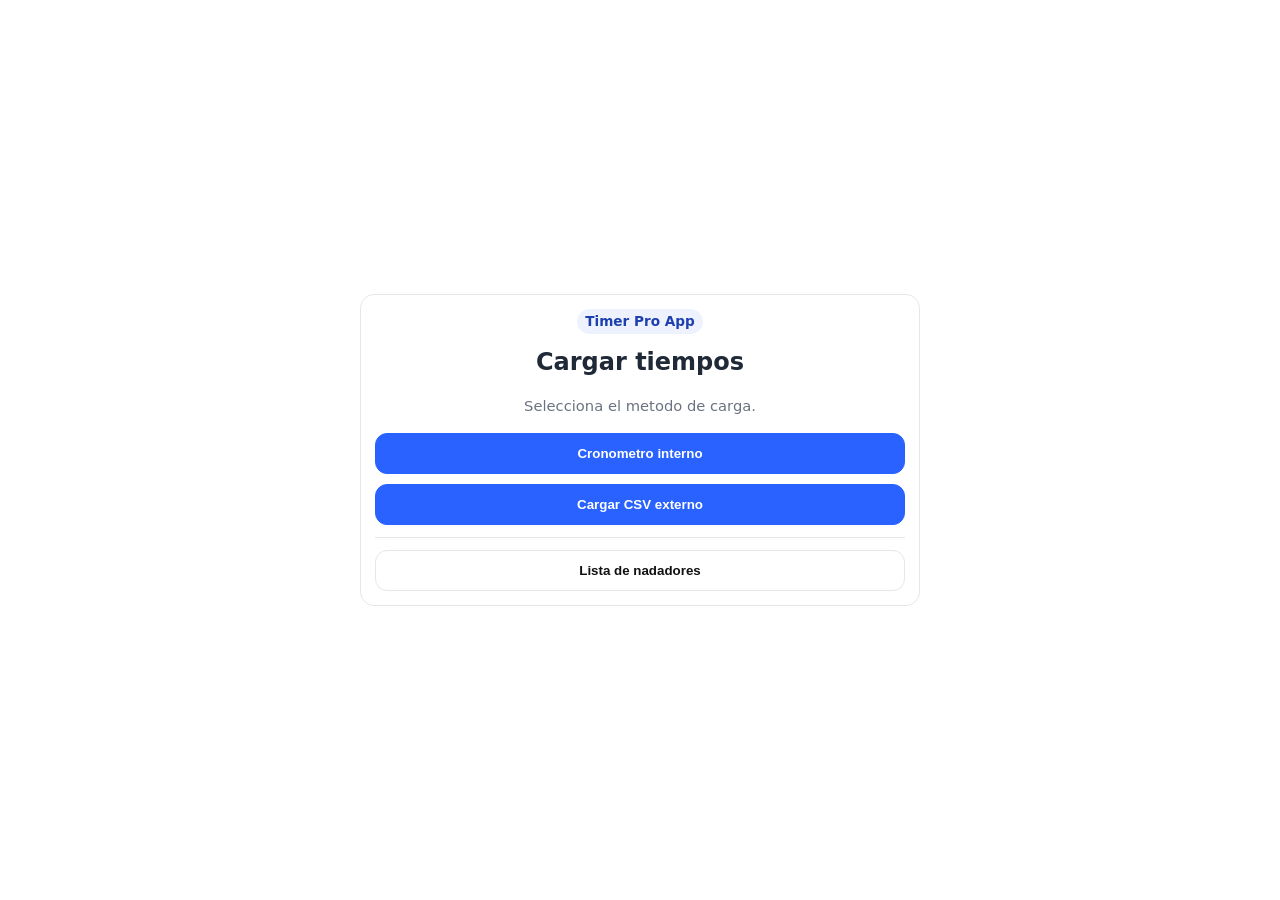
==== src/app/index.html @ 5144f735 "feat: inicio como selector de carga" ====
<!DOCTYPE html>
<html lang="es">

<head>
    <meta charset="UTF-8">
    <meta name="viewport" content="width=device-width, initial-scale=1" />
    <title>Timer Pro App</title>
    <link rel="stylesheet" href="../shared/css/base.css" />
    <link rel="stylesheet" href="./index.css" />
</head>

<body>
    <main class="container home-wrap">
        <section class="card home-card">
            <div class="home-head">
                <span class="pill">Timer Pro App</span>
                <h1>Cargar tiempos</h1>
                <p class="muted">Selecciona el metodo de carga.</p>
            </div>

            <div class="home-actions">
                <button id="btnCronometro" class="btn primary">Cronometro interno</button>
                <button id="btnCargaExterna" class="btn primary">Cargar CSV externo</button>
            </div>

            <hr class="home-divider">

            <div class="home-actions">
                <button id="btnListaNadadores" class="btn light">Lista de nadadores</button>
            </div>
        </section>
    </main>

    <script src="../shared/js/navigation.js"></script>
    <script src="./index.js"></script>
</body>

</html>
---- src/shared/css/base.css ----
:root{
  --bg:#ffffff; --txt:#1f2937; --muted:#6b7280; --card:#ffffff; --border:#e5e7eb;
  --brand:#2962FF; --accent:#FF6D00; --ok:#43A047; --danger:#C62828;
}
*{box-sizing:border-box}
html,body{margin:0;padding:0;background:var(--bg);color:var(--txt);font:16px/1.5 system-ui,-apple-system,Segoe UI,Roboto,Ubuntu,Cantarell,Noto Sans,sans-serif}

/* Header */
header{padding:12px 16px;border-bottom:1px solid var(--border);display:flex;align-items:center;gap:12px}
header .title{font-size:1.1rem;font-weight:800;margin-right:auto}
nav a{color:var(--brand);text-decoration:none;margin-right:10px;font-weight:700}

/* Container */
.container{max-width:720px;margin:0 auto;padding:14px}

/* Cards */
.card{background:var(--card);border:1px solid var(--border);border-radius:14px;padding:12px}
.subtitle{color:#374151;font-weight:800;margin:6px 0}
.help,.muted{color:var(--muted);font-size:.92rem}

/* Buttons */
.btn{display:inline-block;padding:12px 14px;border-radius:12px;border:1px solid var(--border);background:#fff;font-weight:800;color:#111;text-decoration:none}
.btn.primary{background:var(--brand);border-color:var(--brand);color:#fff}
.btn.success{background:var(--ok);border-color:var(--ok);color:#fff}
.btn.light{background:#fff}

/* Forms */
label{display:block;font-size:.92rem;margin-bottom:6px;color:#374151}
select,input[type=date],input[type=text],input[type=number],textarea{width:100%;padding:10px;border:1px solid var(--border);border-radius:10px;background:#fff}
textarea{font-family:ui-monospace,SFMono-Regular,Menlo,Consolas,"Liberation Mono",monospace;line-height:1.35}
.row{display:flex;gap:10px;flex-wrap:wrap;align-items:flex-end}

/* Table */
.table{width:100%;border-collapse:collapse}
.table th,.table td{border:1px solid var(--border);padding:8px;font-size:.95rem}
.table th{background:#f8f9fa;text-align:left}

/* Pills, chips */
.pill{display:inline-block;padding:2px 8px;border-radius:999px;background:#EEF2FF;color:#1e40af;font-size:.85rem;font-weight:800}
.chip{display:inline-flex;gap:6px;align-items:center;background:#f3f4f6;border:1px solid #e5e7eb;border-radius:999px;padding:6px 10px;color:#374151}

/* Placeholders */
.placeholder{border:2px dashed var(--border);border-radius:12px;display:flex;align-items:center;justify-content:center;color:var(--muted);font-weight:700;padding:16px}

/* Sections layout helpers */
.section{display:flex;flex-direction:column;gap:10px}
.split{display:flex;gap:12px;flex-wrap:wrap}
.split > .col{flex:1 1 280px}

/* Sticky compare bar */
.compare-bar{position:sticky;bottom:0;background:#111827;color:#fff;padding:10px 12px;border-top-left-radius:12px;border-top-right-radius:12px;display:none;align-items:center;justify-content:space-between;gap:12px}

/* Modal */
.modal{position:fixed;inset:0;background:rgba(0,0,0,.45);display:none;align-items:center;justify-content:center;padding:16px}
.modal.open{display:flex}
.modal-card{background:#fff;border-radius:12px;max-width:860px;width:100%;box-shadow:0 10px 30px rgba(0,0,0,.25)}
.modal-head{display:flex;align-items:center;justify-content:space-between;padding:12px 14px;border-bottom:1px solid var(--border)}
.modal-title{font-weight:800}
.modal-body{padding:12px 14px}
.close{border:1px solid var(--border);background:#fff;border-radius:8px;padding:6px 10px;cursor:pointer}

/* Mobile-first → enhance on wider screens */
@media (min-width:900px){
  header .title{font-size:1.2rem}
  .container{max-width:980px;padding:18px}
  .card{padding:14px}
}
---- src/app/index.css ----
.home-wrap {
    min-height: 100vh;
    display: flex;
    align-items: center;
    justify-content: center;
}

.home-card {
    width: 100%;
    max-width: 560px;
}

.home-head {
    text-align: center;
    margin-bottom: 16px;
}

.home-head h1 {
    margin: 10px 0 8px;
}

.home-actions {
    display: grid;
    gap: 10px;
}

.home-actions .btn {
    width: 100%;
}

.home-divider {
    border: none;
    border-top: 1px solid var(--border);
    margin: 12px 0;
}
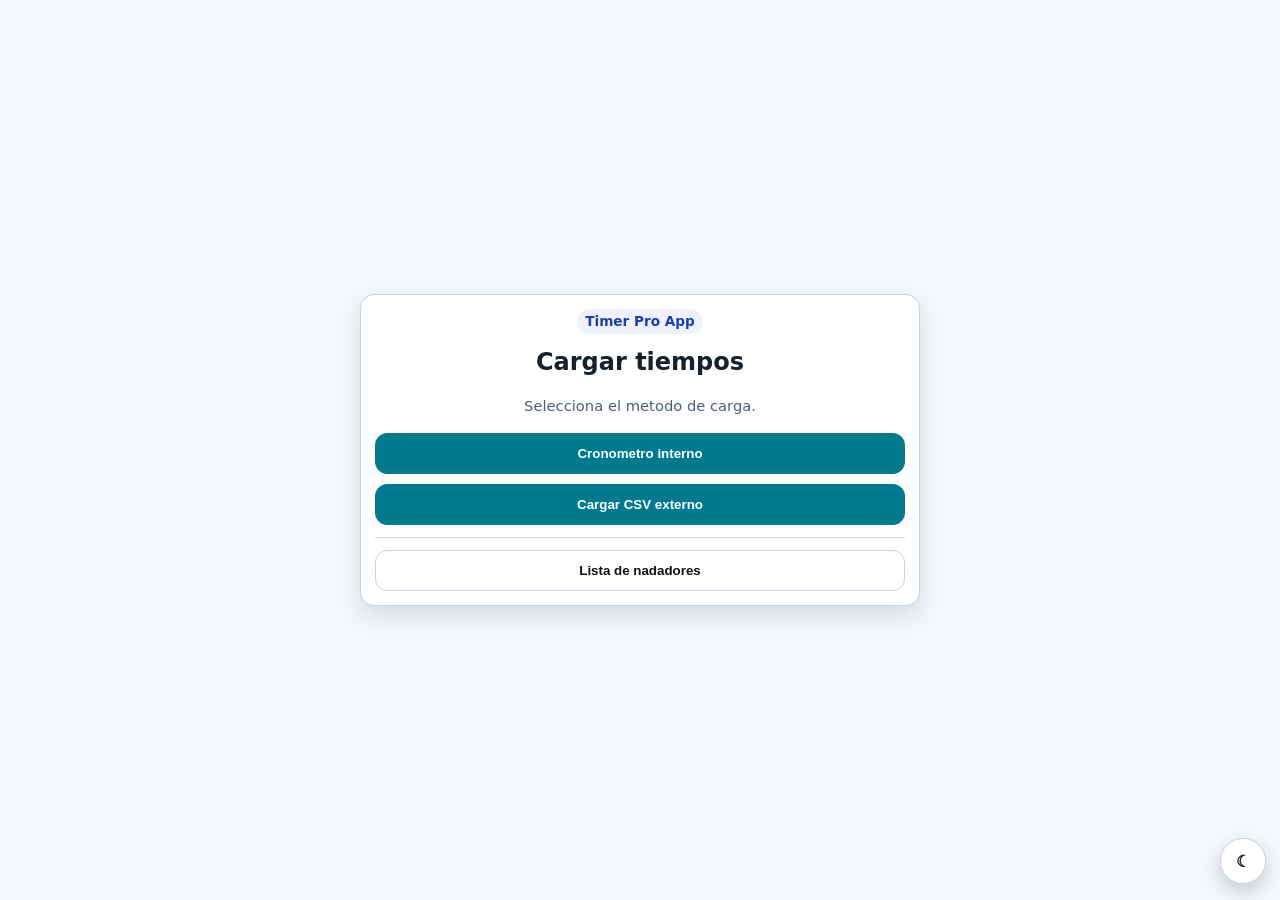
==== commit d24ad57e: "feat: unificar tema visual con modo claro/oscuro" ====
--- a/src/app/index.html
+++ b/src/app/index.html
@@ -7,6 +7,7 @@
     <title>Timer Pro App</title>
     <link rel="stylesheet" href="../shared/css/base.css" />
     <link rel="stylesheet" href="./index.css" />
+    <link rel="stylesheet" href="../shared/css/theme.css" />
 </head>
 
 <body>
@@ -31,6 +32,7 @@
         </section>
     </main>
 
+    <script src="../shared/js/theme.js"></script>
     <script src="../shared/js/navigation.js"></script>
     <script src="./index.js"></script>
 </body>
--- a/src/shared/css/theme.css
+++ b/src/shared/css/theme.css
@@ -0,0 +1,194 @@
+:root {
+    --theme-bg: #f4f7fb;
+    --theme-surface: #ffffff;
+    --theme-surface-soft: #edf3fa;
+    --theme-border: #c5d4e5;
+    --theme-text: #17212b;
+    --theme-muted: #4e6074;
+    --theme-accent: #007a8c;
+    --theme-accent-strong: #00a58b;
+    --theme-danger: #c73232;
+}
+
+:root[data-theme='dark'] {
+    --theme-bg: #0f1620;
+    --theme-surface: #17212b;
+    --theme-surface-soft: #223243;
+    --theme-border: #334a63;
+    --theme-text: #e8f1fb;
+    --theme-muted: #b4c4d8;
+    --theme-accent: #3bb0c4;
+    --theme-accent-strong: #3fc9a2;
+    --theme-danger: #ff6e6e;
+}
+
+:root {
+    --bg: var(--theme-bg);
+    --txt: var(--theme-text);
+    --card: var(--theme-surface);
+    --border: var(--theme-border);
+    --muted: var(--theme-muted);
+    --brand: var(--theme-accent);
+    --ok: var(--theme-accent-strong);
+
+    --orange-bg: var(--theme-surface-soft);
+    --orange-bd: var(--theme-border);
+    --comp-bg: var(--theme-surface-soft);
+    --comp-bd: var(--theme-border);
+    --panel-bg: var(--theme-surface-soft);
+    --panel-bd: var(--theme-border);
+
+    --accent: var(--theme-accent-strong);
+    --pause: #f8fbff;
+    --text: var(--theme-text);
+}
+
+:root[data-theme='dark'] {
+    --pause: #e9f1fb;
+}
+
+html,
+body {
+    background: var(--theme-bg);
+    color: var(--theme-text);
+}
+
+.card,
+.step,
+.result,
+.panel,
+.modal-card,
+.lane-card,
+.list-row {
+    box-shadow: 0 10px 24px rgba(9, 18, 32, 0.12);
+}
+
+:root[data-theme='dark'] .card,
+:root[data-theme='dark'] .step,
+:root[data-theme='dark'] .result,
+:root[data-theme='dark'] .panel,
+:root[data-theme='dark'] .modal-card,
+:root[data-theme='dark'] .lane-card,
+:root[data-theme='dark'] .list-row {
+    box-shadow: 0 12px 28px rgba(0, 0, 0, 0.35);
+}
+
+:root[data-theme='dark'] .step,
+:root[data-theme='dark'] .result,
+:root[data-theme='dark'] .panel {
+    color: var(--theme-text);
+}
+
+:root[data-theme='dark'] .subtitle {
+    color: var(--theme-text);
+}
+
+:root[data-theme='dark'] .chip {
+    background: #1a293a;
+    color: var(--theme-text);
+    border-color: var(--theme-border);
+}
+
+:root[data-theme='dark'] .inline-row {
+    background: #1b2838;
+    color: var(--theme-text);
+    border-color: var(--theme-border);
+}
+
+:root[data-theme='dark'] .inline-row .btn.light {
+    background: #0f1d2d;
+    color: var(--theme-text);
+    border-color: #35506b;
+}
+
+:root[data-theme='dark'] .inline-row .btn.light:hover {
+    background: #112338;
+}
+
+:root[data-theme='dark'] .modal-card {
+    background: #1a2736;
+    color: var(--theme-text);
+    border: 1px solid var(--theme-border);
+}
+
+:root[data-theme='dark'] .modal-head {
+    background: #132131;
+    border-bottom-color: var(--theme-border);
+}
+
+:root[data-theme='dark'] .modal-body {
+    background: #1a2736;
+}
+
+:root[data-theme='dark'] table,
+:root[data-theme='dark'] th,
+:root[data-theme='dark'] td {
+    color: var(--theme-text);
+}
+
+:root[data-theme='dark'] th {
+    opacity: 0.92;
+}
+
+:root[data-theme='dark'] td {
+    opacity: 0.96;
+}
+
+:root[data-theme='dark'] .modal-body .chip {
+    background: #122336;
+    border-color: #37526d;
+    color: var(--theme-text);
+}
+
+:root[data-theme='dark'] .dropdown {
+    background: var(--theme-surface);
+    border: 1px solid var(--theme-border);
+}
+
+:root[data-theme='dark'] .dropdown button {
+    color: var(--theme-text);
+}
+
+:root[data-theme='dark'] .setup-form input,
+:root[data-theme='dark'] .setup-form select,
+:root[data-theme='dark'] textarea,
+:root[data-theme='dark'] input,
+:root[data-theme='dark'] select {
+    background: #111b27;
+    color: var(--theme-text);
+    border-color: var(--theme-border);
+}
+
+:root[data-theme='dark'] .btn.light {
+    background: #162131;
+    color: var(--theme-text);
+    border-color: var(--theme-border);
+}
+
+:root[data-theme='dark'] .btn.primary {
+    color: #082227;
+}
+
+.theme-toggle {
+    position: fixed;
+    right: 14px;
+    bottom: 16px;
+    z-index: 2600;
+    width: 46px;
+    height: 46px;
+    border: 1px solid var(--theme-border);
+    border-radius: 999px;
+    background: var(--theme-surface);
+    color: var(--theme-text);
+    font-size: 1rem;
+    font-weight: 700;
+    display: inline-flex;
+    align-items: center;
+    justify-content: center;
+    box-shadow: 0 8px 20px rgba(0, 0, 0, 0.18);
+    cursor: pointer;
+}
+
+.theme-toggle:active {
+    transform: scale(0.96);
+}
